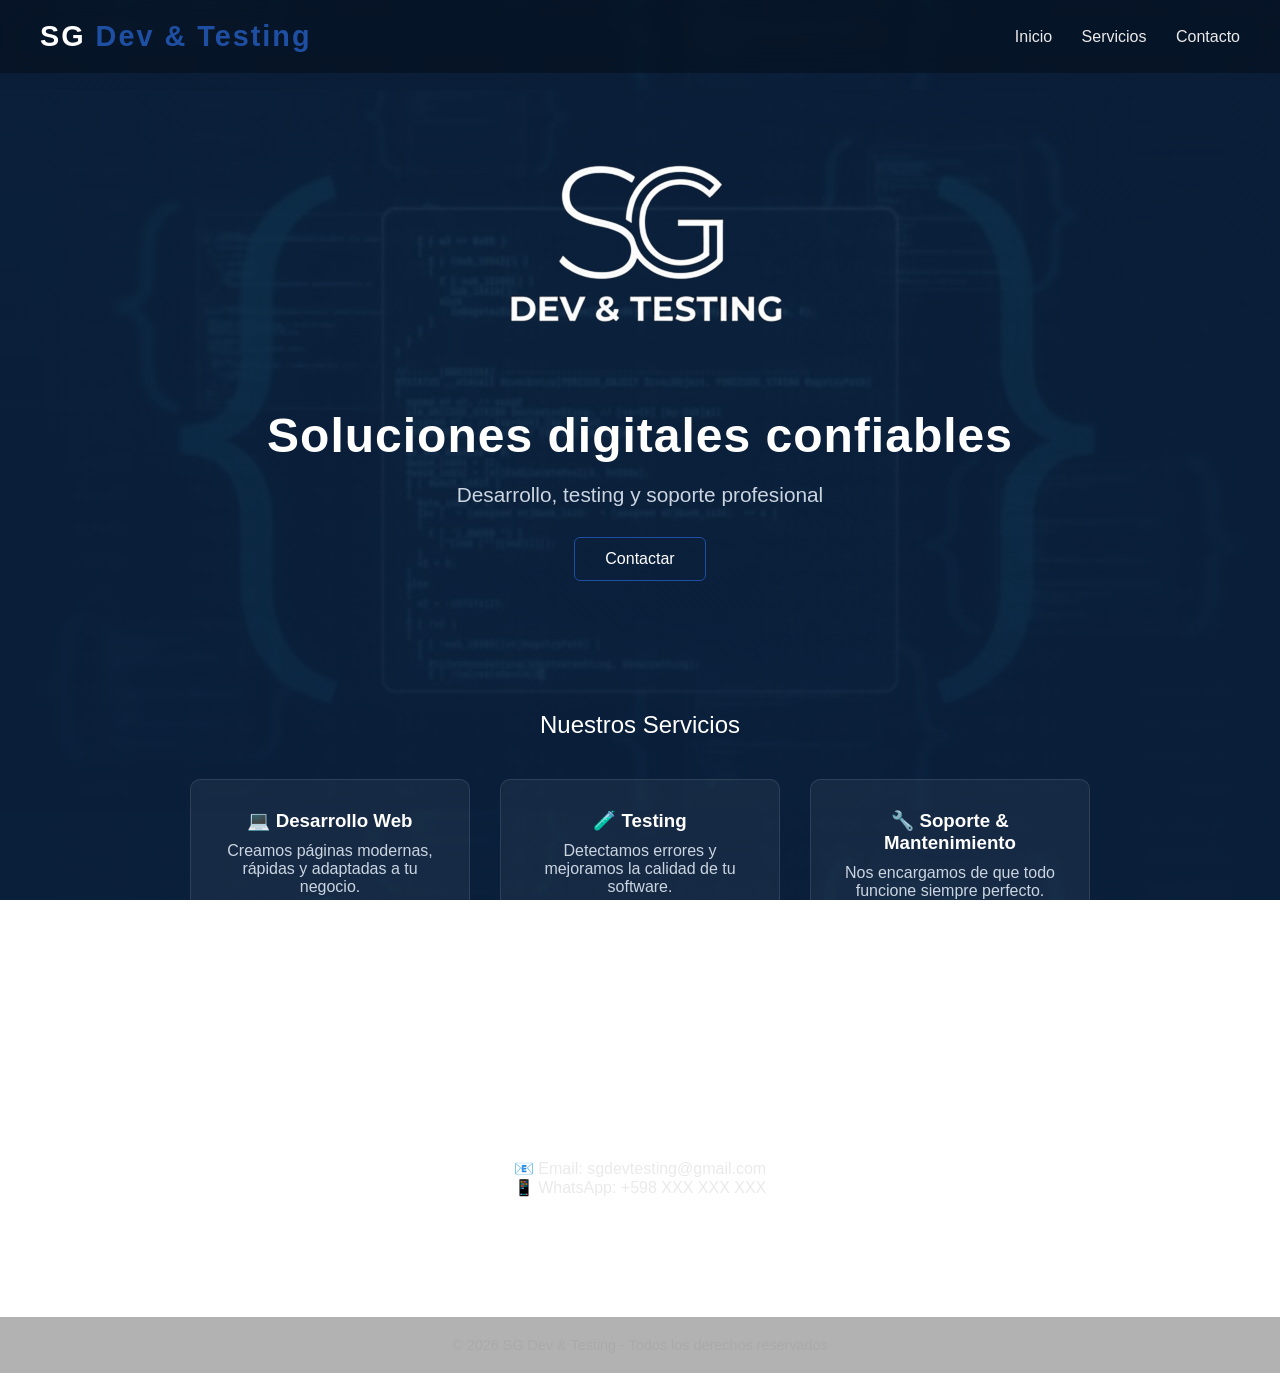
==== index.html @ b1d1ca86 "Add files via upload" ====
<!DOCTYPE html>
<html lang="es">
<head>
    <meta charset="UTF-8">
    <meta name="viewport" content="width=device-width, initial-scale=1.0">
	

    <title>SG Dev & Testing</title>

    <!-- LINK AL CSS -->
    <link rel="stylesheet" href="nuevo1.css">
</head>

<body>

    <!-- NAVBAR -->
    <nav class="navbar">
        <div class="logo">SG <span>Dev & Testing</span></div>
        <div class="nav-links">
            <a href="#">Inicio</a>
            <a href="#servicios">Servicios</a>
            <a href="#contacto">Contacto</a>
        </div>
    </nav>

    <!-- HERO -->
    <section class="hero">
	<img src="logo2.png" alt="Descripción de la imagen">
        <h1>Soluciones digitales confiables</h1>
        <p>Desarrollo, testing y soporte profesional</p>
        <a href="#contacto" class="btn">Contactar</a>
    </section>

    <!-- SERVICIOS -->
    <section class="services" id="servicios">
        <h2>Nuestros Servicios</h2>

        <div class="cards">
            <div class="card">
                <h3>💻 Desarrollo Web</h3>
                <p>Creamos páginas modernas, rápidas y adaptadas a tu negocio.</p>
            </div>

            <div class="card">
                <h3>🧪 Testing</h3>
                <p>Detectamos errores y mejoramos la calidad de tu software.</p>
            </div>

            <div class="card">
                <h3>🔧 Soporte & Mantenimiento</h3>
                <p>Nos encargamos de que todo funcione siempre perfecto.</p>
            </div>
        </div>
    </section>

    <!-- CONTACTO -->
    <section class="services" id="contacto">
        <h2>Contacto</h2>
        <p>📧 Email: sgdevtesting@gmail.com</p>
        <p>📱 WhatsApp: +598 XXX XXX XXX</p>
    </section>

    <!-- FOOTER -->
    <footer>
        © 2026 SG Dev & Testing - Todos los derechos reservados
    </footer>

</body>
</html>
---- nuevo1.css ----
/* RESET */
* {
    margin: 0;
    padding: 0;
    box-sizing: border-box;
}

/* COLORES BASADOS EN TU LOGO */
:root {
    --azul-oscuro: #0a1f3c;
    --azul-medio: #0f2f5f;
    --azul-claro: #1e4fa3;
    --gris: #1c1c1c;
    --texto: #eaeaea;
    --blanco: #ffffff;
    --verde-acento: #22c55e;
}

/* BODY */

body {
    font-family: 'Segoe UI', Tahoma, Geneva, Verdana, sans-serif;

    background: 
        linear-gradient(rgba(10, 31, 60, 0.9), rgba(10, 31, 60, 0.95)),
        url("fondo2.png");

    background-size: cover;
    background-position: center;
    background-repeat: no-repeat;
    background-attachment: fixed;
	background-size: contain;
background-repeat: repeat;

    color: var(--texto);
}

/* NAVBAR */
.navbar {
    display: flex;
    justify-content: space-between;
    align-items: center;
    padding: 20px 40px;
    background: rgba(0, 0, 0, 0.3);
    backdrop-filter: blur(10px);
}

/* LOGO TEXTO */
.logo {
    font-size: 1.8rem;
    font-weight: 600;
    letter-spacing: 2px;
    color: var(--blanco);
}

.logo span {
    color: var(--azul-claro);
}

/* LINKS */
.nav-links a {
    color: var(--texto);
    text-decoration: none;
    margin-left: 25px;
    transition: 0.3s;
}

.nav-links a:hover {
    color: var(--azul-claro);
}

/* HERO */
.hero h1 {
    font-size: 1.8rem;   /* más chico */
    margin-top: 5px;
}

.hero p {
    font-size: 1rem;
    margin-top: 5px;
}.hero {
    text-align: center;
    padding: 40px 20px;   /* menos aire */
}

}

.logo-hero:hover {
    opacity: 1;
}
/* HERO AJUSTADO */
.hero {
    text-align: center;
    padding: 50px 20px;  /* equilibrio perfecto */
}

/* ANIMACIÓN */
@keyframes fadeIn {
    from {
        opacity: 0;
        transform: translateY(-15px);
    }
    to {
        opacity: 0.95;
        transform: translateY(0);
    }
}
.logo-hero:hover {
    transform: scale(1.05);
}

/* Asegurar centrado perfecto */
.hero {
    text-align: center;
}

.hero img {
    display: block;
    margin: 0 auto;
}

.hero h1 {
    font-size: 3rem;
    font-weight: 600;
    color: var(--blanco);
    letter-spacing: 1px;
}

.hero p {
    margin-top: 20px;
    font-size: 1.3rem;
    color: #cbd5e1;
}

/* BOTÓN */
.btn {
    display: inline-block;
    margin-top: 30px;
    padding: 12px 30px;
    border: 1px solid var(--azul-claro);
    color: var(--blanco);
    text-decoration: none;
    border-radius: 6px;
    transition: 0.3s;
}

.btn:hover {
    background: var(--azul-claro);
    transform: translateY(-2px);
}

/* SERVICIOS */
.services {
    padding: 80px 20px;
    text-align: center;
}

.services h2 {
    margin-bottom: 40px;
    color: var(--blanco);
    font-weight: 500;
}

/* CARDS */
.cards {
    display: flex;
    flex-wrap: wrap;
    justify-content: center;
    gap: 30px;
}

.card {
    background: rgba(255, 255, 255, 0.05);
    padding: 30px;
    border-radius: 10px;
    width: 280px;
    transition: 0.3s;
    border: 1px solid rgba(255,255,255,0.1);
}

.card:hover {
    transform: translateY(-5px);
    border: 1px solid var(--azul-claro);
}

.card h3 {
    color: var(--blanco);
    margin-bottom: 10px;
}

.card p {
    color: #cbd5e1;
}

/* LISTAS */
ul {
    list-style: none;
    padding: 20px;
}

ul li {
    margin: 10px 0;
}

/* FOOTER */
footer {
    text-align: center;
    padding: 20px;
    background: rgba(0,0,0,0.3);
    margin-top: 40px;
    font-size: 0.9rem;
    color: #aaa;
}
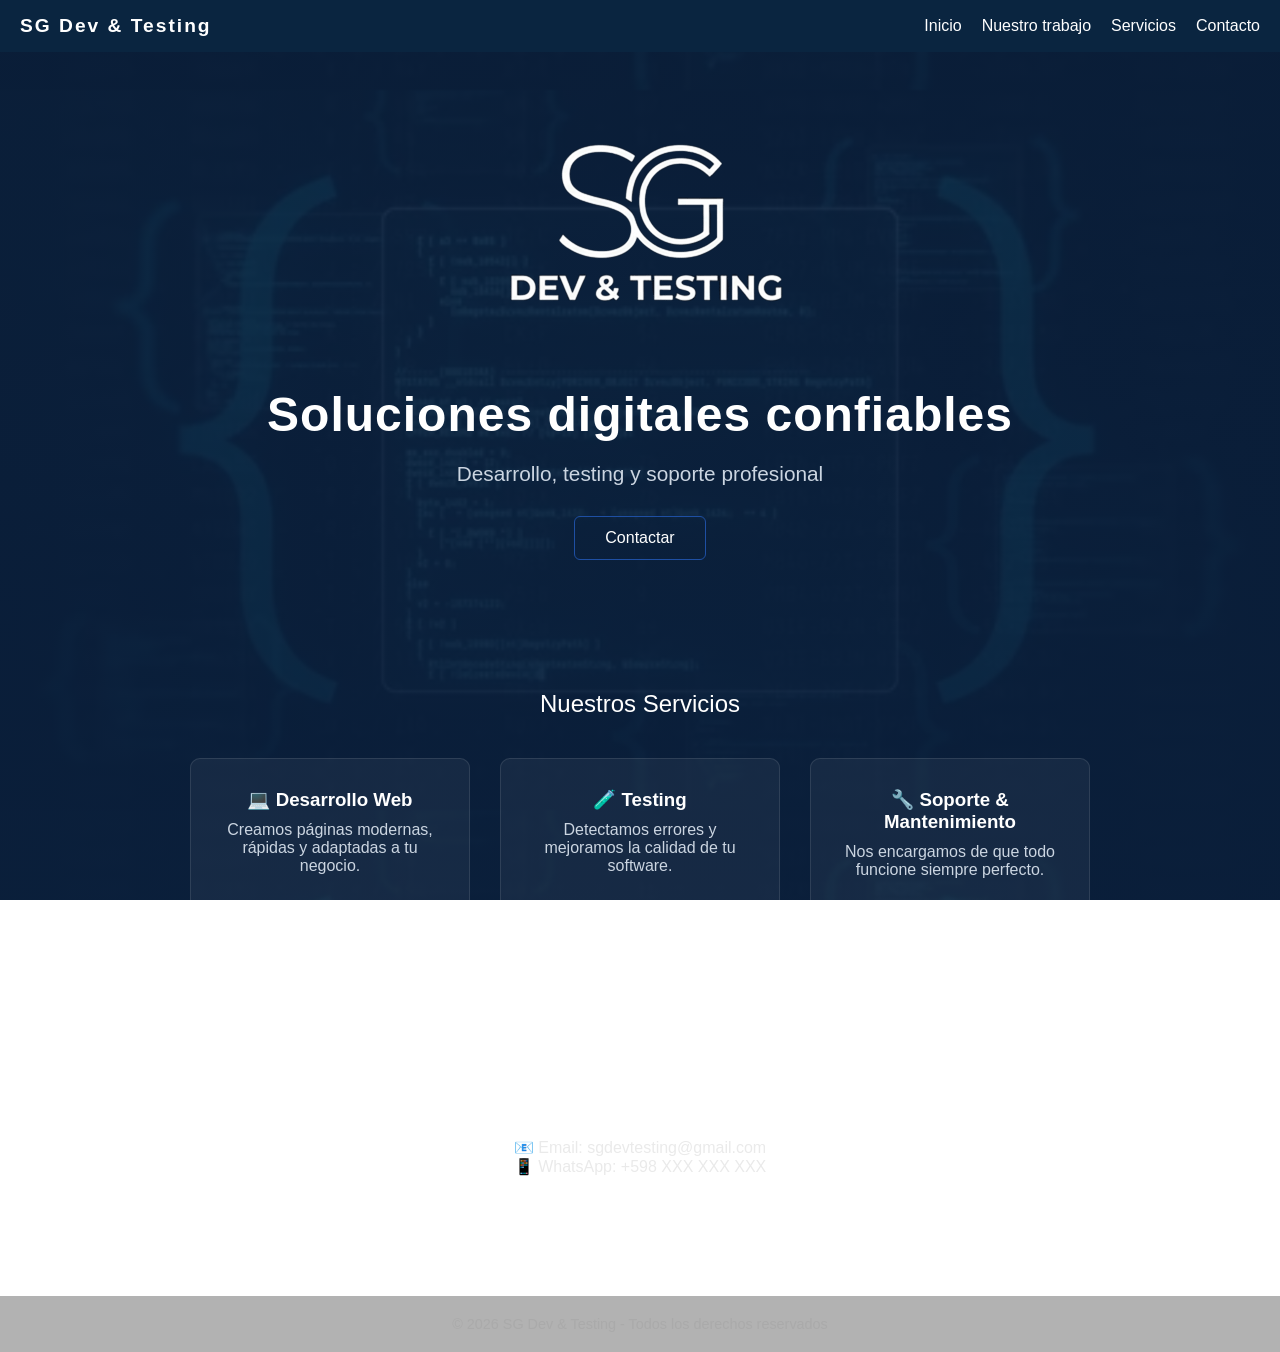
==== commit 9fe5dd20: "Add files via upload" ====
--- a/index.html
+++ b/index.html
@@ -14,14 +14,25 @@
 <body>
 
     <!-- NAVBAR -->
-    <nav class="navbar">
-        <div class="logo">SG <span>Dev & Testing</span></div>
-        <div class="nav-links">
-            <a href="#">Inicio</a>
-            <a href="#servicios">Servicios</a>
-            <a href="#contacto">Contacto</a>
-        </div>
+<header class="header">
+    <div class="logo">SG Dev & Testing</div>
+
+    <button class="menu-toggle" onclick="toggleMenu()">
+        ☰
+    </button>
+
+    <nav class="nav" id="nav">
+        <a href="index.html">Inicio</a>
+        <a href="nuestroTrabajo.html">Nuestro trabajo</a>
+        <a href="#">Servicios</a>
+        <a href="#">Contacto</a>
     </nav>
+</header>
+<script>
+function toggleMenu() {
+    document.getElementById("nav").classList.toggle("active");
+}
+</script>
 
     <!-- HERO -->
     <section class="hero">
--- a/nuevo1.css
+++ b/nuevo1.css
@@ -210,4 +210,192 @@
     margin-top: 40px;
     font-size: 0.9rem;
     color: #aaa;
+}
+/* 🔒 TODO encapsulado */
+.sg-trabajo {
+    font-family: Arial, sans-serif;
+    background: #f5f7fa;
+}
+
+/* HEADER */
+.sg-trabajo header {
+    background: #0d1b2a;
+    color: white;
+    padding: 20px;
+    text-align: center;
+}
+
+/* CONTENIDO */
+.sg-trabajo .container {
+    width: 90%;
+    max-width: 1200px;
+    margin: auto;
+    padding: 40px 0;
+}
+
+/* TITULOS */
+.sg-trabajo h2 {
+    text-align: center;
+    margin-bottom: 10px;
+}
+
+.sg-trabajo .descripcion {
+    text-align: center;
+    color: #555;
+    margin-bottom: 40px;
+}
+
+/* TARJETAS */
+.sg-trabajo .card-trabajo {
+    background: white;
+    border-radius: 10px;
+    box-shadow: 0 4px 10px rgba(0,0,0,0.1);
+    margin-bottom: 30px;
+    overflow: hidden;
+}
+
+/* IMAGEN */
+.sg-trabajo .card-trabajo img {
+    width: 100%;
+}
+
+/* TEXTO */
+.sg-trabajo .card-content {
+    padding: 20px;
+}
+
+.sg-trabajo .card-content h3 {
+    margin-top: 0;
+}
+
+.sg-trabajo .card-content p {
+    color: #555;
+}
+
+/* FOOTER */
+.sg-trabajo footer {
+    background: #0d1b2a;
+    color: white;
+    text-align: center;
+    padding: 15px;
+    margin-top: 40px;
+}
+* {
+    box-sizing: border-box;
+}
+
+img {
+    max-width: 100%;
+    height: auto;
+}
+
+.container {
+    width: 100%;
+    padding: 15px;
+}
+.flex {
+    display: flex;
+    gap: 20px;
+}
+
+@media (max-width: 768px) {
+    .flex {
+        flex-direction: column;
+    }
+}
+h1 {
+    font-size: 2rem;
+}
+
+@media (max-width: 768px) {
+    h1 {
+        font-size: 1.5rem;
+    }
+}
+.nav {
+    display: flex;
+    gap: 20px;
+}
+
+@media (max-width: 768px) {
+    .nav {
+        flex-direction: column;
+        align-items: center;
+    }
+}
+/* móvil primero */
+.container {
+    padding: 10px;
+}
+
+/* luego escritorio */
+@media (min-width: 768px) {
+    .container {
+        padding: 40px;
+    }
+}
+/* HEADER */
+.header {
+    display: flex;
+    justify-content: space-between;
+    align-items: center;
+    background: #0a2540;
+    color: white;
+    padding: 15px 20px;
+}
+
+/* LOGO */
+.logo {
+    font-size: 1.2rem;
+    font-weight: bold;
+}
+
+/* NAV */
+.nav {
+    display: flex;
+    gap: 20px;
+}
+
+.nav a {
+    color: white;
+    text-decoration: none;
+    font-size: 1rem;
+}
+
+/* BOTÓN HAMBURGUESA */
+.menu-toggle {
+    display: none;
+    font-size: 24px;
+    background: none;
+    border: none;
+    color: white;
+    cursor: pointer;
+}
+
+/* 📱 MOBILE */
+@media (max-width: 768px) {
+    .menu-toggle {
+        display: block;
+    }
+
+    .nav {
+        position: absolute;
+        top: 60px;
+        right: 0;
+        background: #0a2540;
+        flex-direction: column;
+        width: 100%;
+        text-align: center;
+        display: none;
+        padding: 20px 0;
+    }
+
+    .nav a {
+        padding: 10px 0;
+        display: block;
+    }
+
+    .nav.active {
+        display: flex;
+    }
 }
